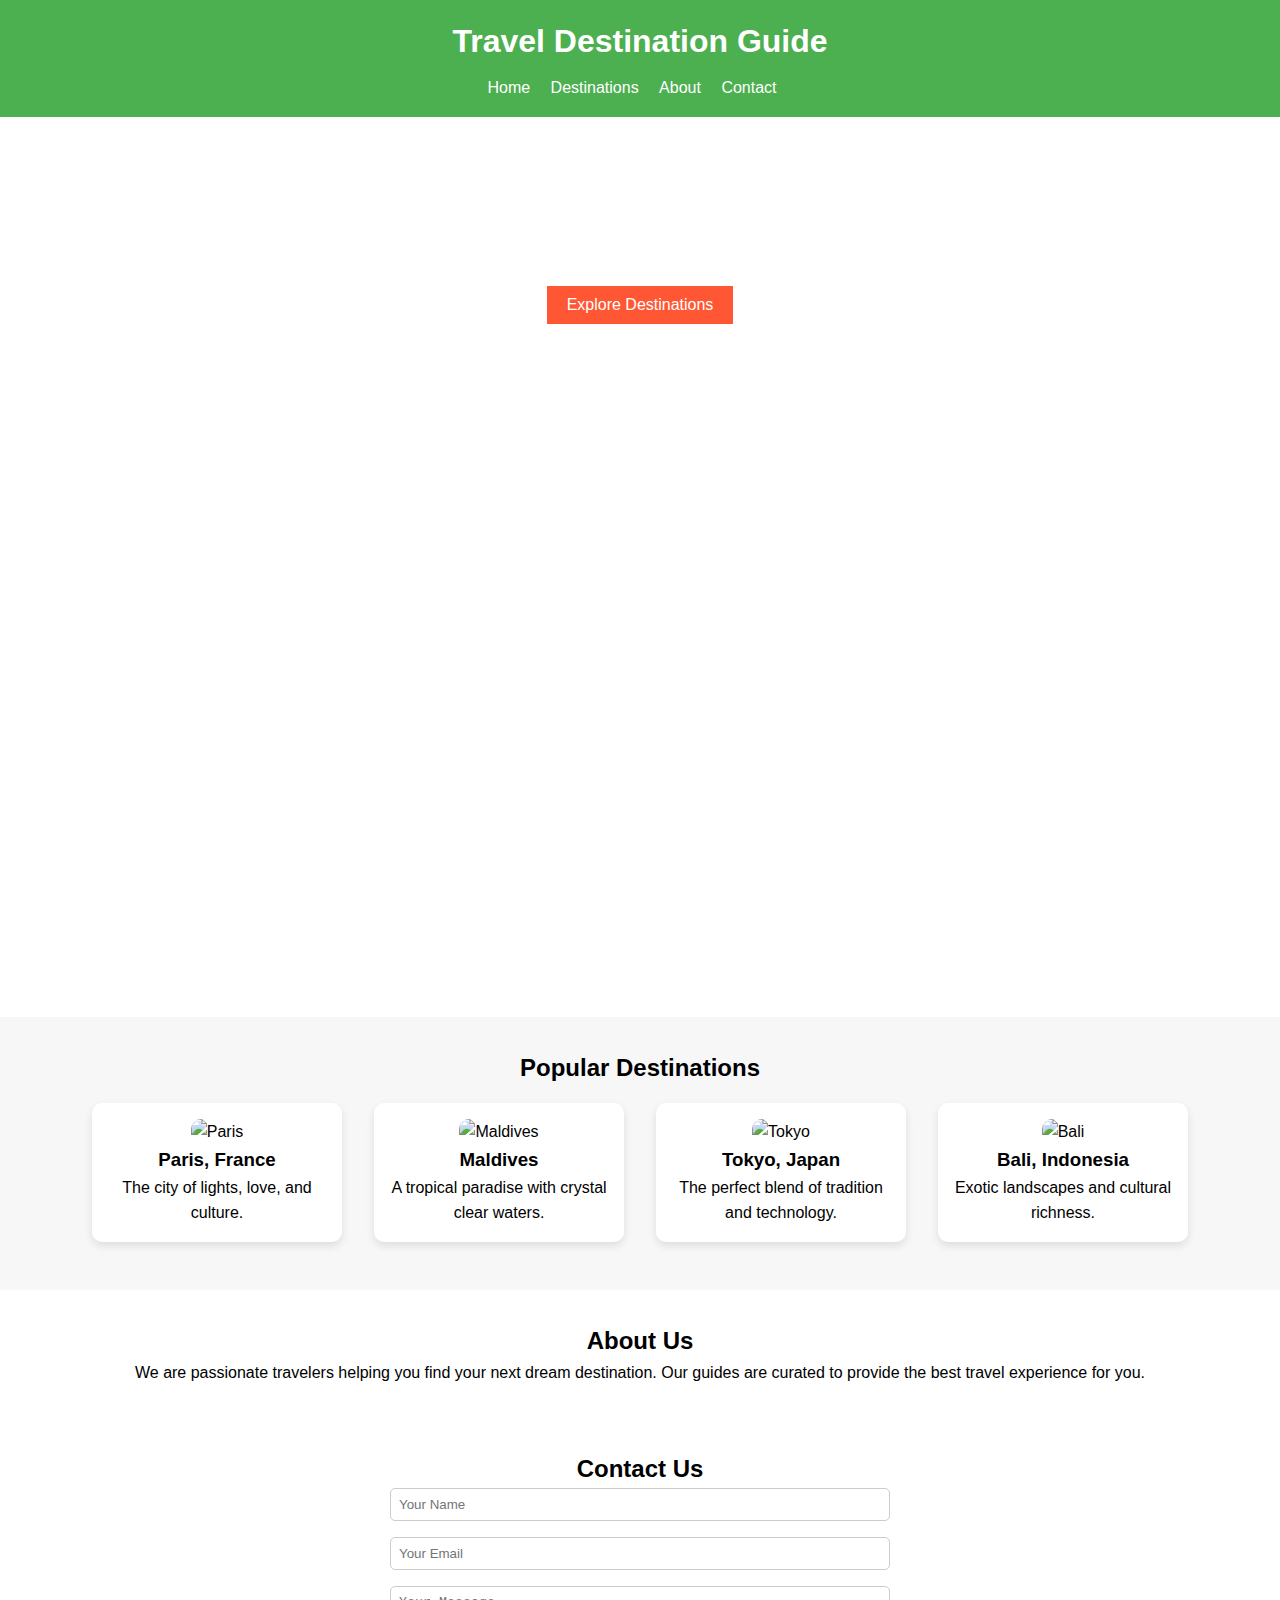
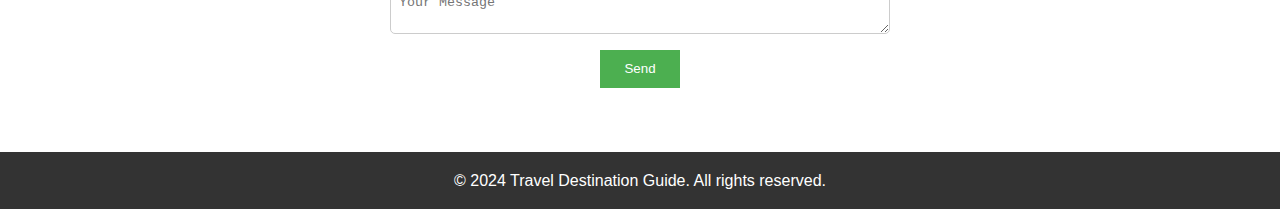
==== index.html @ e7a7a24d "1st code" ====
<!DOCTYPE html>
<html lang="en">
<head>
  <meta charset="UTF-8">
  <meta name="viewport" content="width=device-width, initial-scale=1.0">
  <meta name="description" content="Explore amazing travel destinations around the world.">
  <title>Travel Destination Guide</title>
  <link rel="stylesheet" href="style.css">
</head>
<body>
  <header>
    <h1>Travel Destination Guide</h1>
    <nav>
      <ul>
        <li><a href="#home">Home</a></li>
        <li><a href="#destinations">Destinations</a></li>
        <li><a href="#about">About</a></li>
        <li><a href="#contact">Contact</a></li>
      </ul>
    </nav>
  </header>

  <!-- Home Section -->
  <section id="home" class="section">
    <h2>Discover Your Next Adventure</h2>
    <p>Explore the most beautiful destinations around the globe. From stunning beaches to mesmerizing mountains, we have it all for you.</p>
    <button id="exploreButton">Explore Destinations</button>
  </section>

  <!-- Destinations Section -->
  <section id="destinations" class="section">
    <h2>Popular Destinations</h2>
    <div class="destination-list">
      <div class="destination-card">
        <img src="paris.jpg" alt="Paris">
        <h3>Paris, France</h3>
        <p>The city of lights, love, and culture.</p>
      </div>
      <div class="destination-card">
        <img src="maldives.jpg" alt="Maldives">
        <h3>Maldives</h3>
        <p>A tropical paradise with crystal clear waters.</p>
      </div>
      <div class="destination-card">
        <img src="tokyo.jpg" alt="Tokyo">
        <h3>Tokyo, Japan</h3>
        <p>The perfect blend of tradition and technology.</p>
      </div>
      <div class="destination-card">
        <img src="bali.jpg" alt="Bali">
        <h3>Bali, Indonesia</h3>
        <p>Exotic landscapes and cultural richness.</p>
      </div>
    </div>
  </section>

  <!-- About Us Section -->
  <section id="about" class="section">
    <h2>About Us</h2>
    <p>We are passionate travelers helping you find your next dream destination. Our guides are curated to provide the best travel experience for you.</p>
  </section>

  <!-- Contact Section -->
  <section id="contact" class="section">
    <h2>Contact Us</h2>
    <form id="contact-form">
      <input type="text" placeholder="Your Name" required>
      <input type="email" placeholder="Your Email" required>
      <textarea placeholder="Your Message" required></textarea>
      <button type="submit">Send</button>
    </form>
  </section>

  <footer>
    <p>&copy; 2024 Travel Destination Guide. All rights reserved.</p>
  </footer>

  <!-- Linking the script correctly -->
  <script src="script.js"></script>
</body>
</html>
---- style.css ----
* {
    margin: 0;
    padding: 0;
    box-sizing: border-box;
  }
  
  body {
    font-family: 'Arial', sans-serif;
    line-height: 1.6;
  }
  
  header {
    background: #4CAF50;
    color: white;
    padding: 1rem;
    text-align: center;
  }
  
  header h1 {
    margin-bottom: 0.5rem;
  }
  
  nav ul {
    list-style: none;
    padding: 0;
  }
  
  nav ul li {
    display: inline;
    margin-right: 1rem;
  }
  
  nav ul li a {
    color: white;
    text-decoration: none;
  }
  
  .section {
    padding: 2rem;
    text-align: center;
  }
  
  #home {
    background: url('travel-bg.jpg') no-repeat center center/cover;
    color: white;
    height: 100vh;
  }
  
  #home h2 {
    margin-top: 2rem;
    font-size: 2.5rem;
  }
  
  #home button {
    background-color: #ff5733;
    border: none;
    padding: 10px 20px;
    color: white;
    font-size: 1rem;
    cursor: pointer;
    margin-top: 1rem;
  }
  
  #destinations {
    background-color: #f7f7f7;
  }
  
  .destination-list {
    display: flex;
    justify-content: center;
    flex-wrap: wrap;
  }
  
  .destination-card {
    background: white;
    border-radius: 10px;
    box-shadow: 0 4px 8px rgba(0, 0, 0, 0.1);
    margin: 1rem;
    padding: 1rem;
    width: 250px;
    text-align: center;
  }
  
  .destination-card img {
    width: 100%;
    border-radius: 10px 10px 0 0;
  }
  
  footer {
    background-color: #333;
    color: white;
    text-align: center;
    padding: 1rem;
    margin-top: 2rem;
  }
  
  form {
    display: flex;
    flex-direction: column;
    align-items: center;
  }
  
  form input, form textarea {
    width: 100%;
    max-width: 500px;
    margin-bottom: 1rem;
    padding: 0.5rem;
    border: 1px solid #ccc;
    border-radius: 5px;
  }
  
  form button {
    background-color: #4CAF50;
    color: white;
    padding: 0.7rem 1.5rem;
    border: none;
    cursor: pointer;
  }
  
  form button:hover {
    background-color: #45a049;
  }
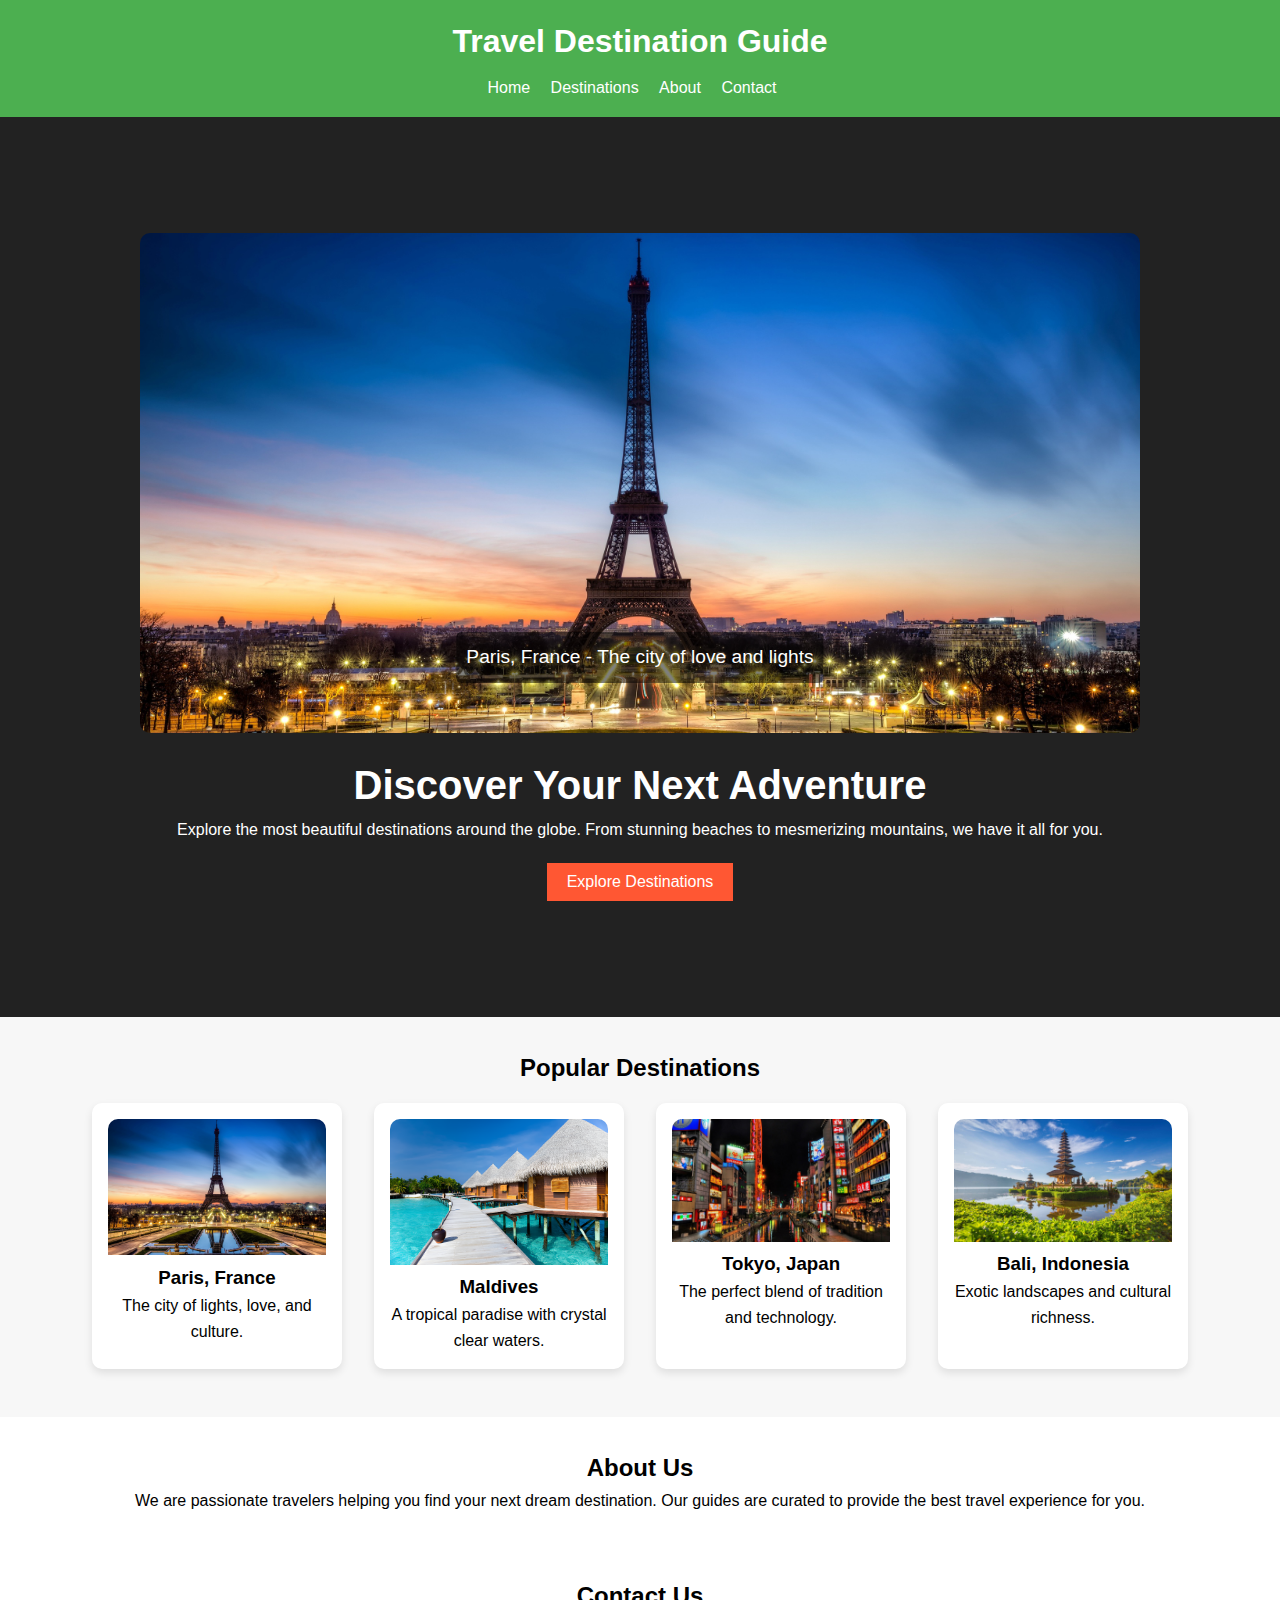
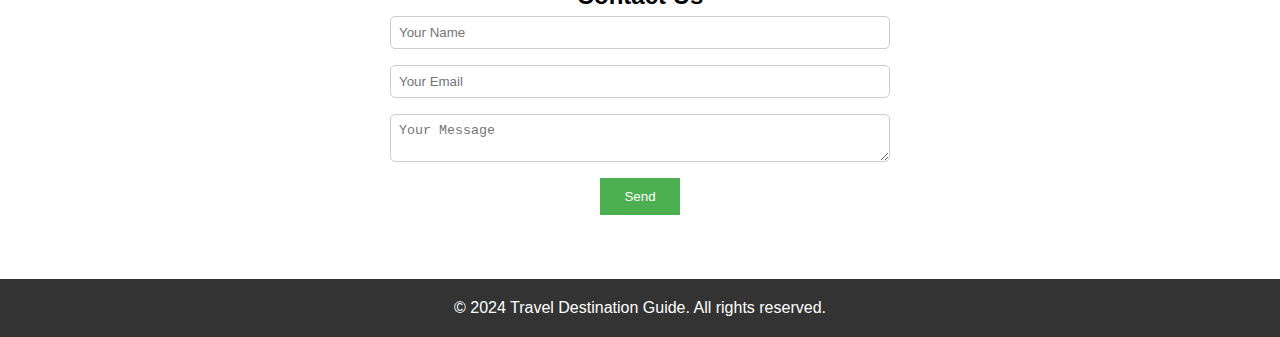
==== commit d91e6030: "2nd code" ====
--- a/index.html
+++ b/index.html
@@ -20,8 +20,26 @@
     </nav>
   </header>
 
-  <!-- Home Section -->
+  <!-- Home Section with Slideshow -->
   <section id="home" class="section">
+    <div class="slideshow-container">
+      <div class="slide fade">
+        <img src="paris.jpg" alt="Paris" class="slide-img">
+        <div class="caption">Paris, France - The city of love and lights</div>
+      </div>
+      <div class="slide fade">
+        <img src="maldives.jpg" alt="Maldives" class="slide-img">
+        <div class="caption">Maldives - Tropical paradise</div>
+      </div>
+      <div class="slide fade">
+        <img src="bali.jpg" alt="Bali" class="slide-img">
+        <div class="caption">Bali, Indonesia - Exotic beauty</div>
+      </div>
+      <div class="slide fade">
+        <img src="tokyo.jpg" alt="Tokyo" class="slide-img">
+        <div class="caption">Tokyo, Japan - Blend of tradition and modernity</div>
+      </div>
+    </div>
     <h2>Discover Your Next Adventure</h2>
     <p>Explore the most beautiful destinations around the globe. From stunning beaches to mesmerizing mountains, we have it all for you.</p>
     <button id="exploreButton">Explore Destinations</button>
--- a/style.css
+++ b/style.css
@@ -41,14 +41,53 @@
   }
   
   #home {
-    background: url('travel-bg.jpg') no-repeat center center/cover;
+    position: relative;
+    height: 100vh;
+    display: flex;
+    flex-direction: column;
+    justify-content: center;
+    align-items: center;
     color: white;
-    height: 100vh;
+    background-color: #222;
   }
   
+/* Updated CSS for the slideshow */
+.slideshow-container {
+    width: 100%;
+    max-width: 1000px;
+    height: 500px; /* Set a fixed height for the slideshow container */
+    position: relative;
+    margin: 0 auto;
+    overflow: hidden; /* Ensure images don't overflow */
+    border-radius: 10px;
+  }
+  
+  .slide {
+    display: none;
+  }
+  
+  .slide-img {
+    width: 100%;
+    height: 100%;
+    object-fit: cover; /* Ensures the image covers the entire container without distorting */
+  }
+  
+  .caption {
+    position: absolute;
+    bottom: 10%;
+    left: 50%;
+    transform: translateX(-50%);
+    color: white;
+    background-color: rgba(0, 0, 0, 0.5);
+    padding: 10px;
+    border-radius: 5px;
+    font-size: 1.2rem;
+  }
+  
+  
   #home h2 {
-    margin-top: 2rem;
     font-size: 2.5rem;
+    margin-top: 20px;
   }
   
   #home button {
@@ -58,7 +97,7 @@
     color: white;
     font-size: 1rem;
     cursor: pointer;
-    margin-top: 1rem;
+    margin-top: 20px;
   }
   
   #destinations {
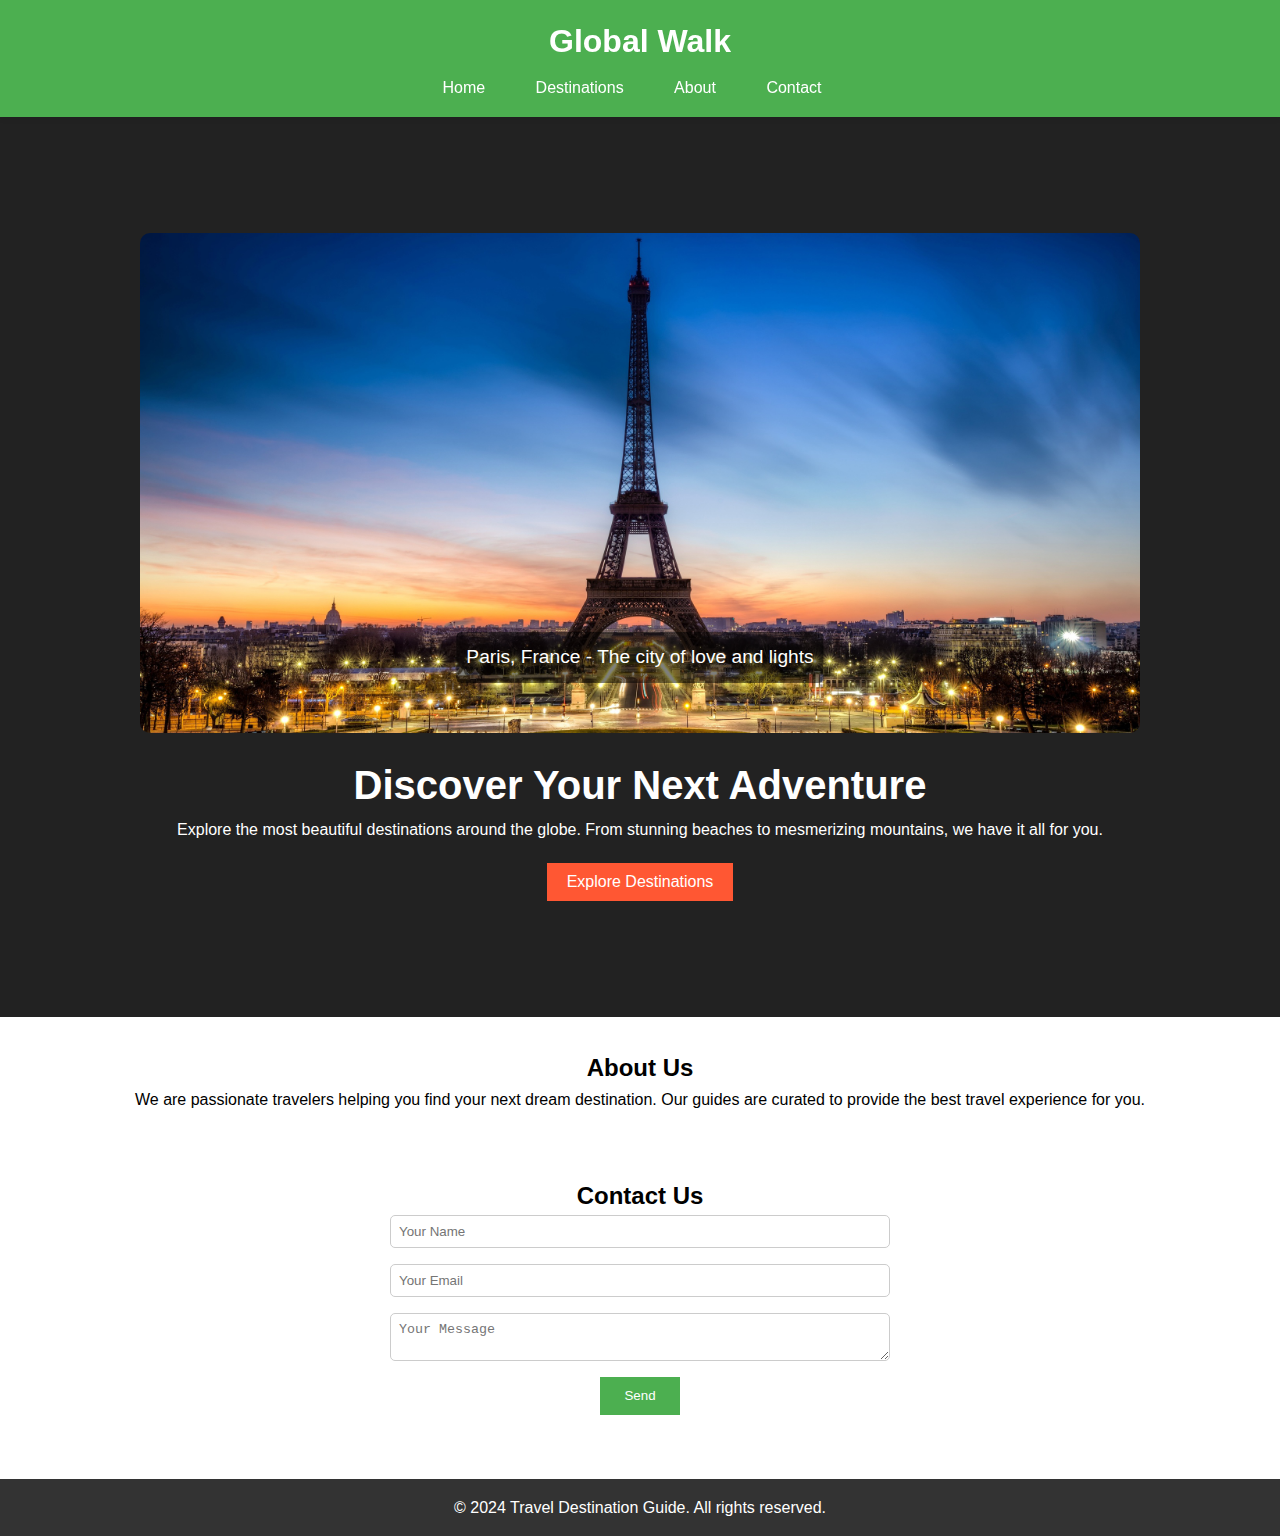
==== commit 342c898d: "Button not working" ====
--- a/index.html
+++ b/index.html
@@ -4,16 +4,16 @@
   <meta charset="UTF-8">
   <meta name="viewport" content="width=device-width, initial-scale=1.0">
   <meta name="description" content="Explore amazing travel destinations around the world.">
-  <title>Travel Destination Guide</title>
+  <title>Global Walk</title>
   <link rel="stylesheet" href="style.css">
 </head>
 <body>
   <header>
-    <h1>Travel Destination Guide</h1>
+    <h1>Global Walk</h1>
     <nav>
       <ul>
-        <li><a href="#home">Home</a></li>
-        <li><a href="#destinations">Destinations</a></li>
+        <li><a href="index.html">Home</a></li>
+        <li><a href="destinations.html">Destinations</a></li>
         <li><a href="#about">About</a></li>
         <li><a href="#contact">Contact</a></li>
       </ul>
@@ -45,33 +45,6 @@
     <button id="exploreButton">Explore Destinations</button>
   </section>
 
-  <!-- Destinations Section -->
-  <section id="destinations" class="section">
-    <h2>Popular Destinations</h2>
-    <div class="destination-list">
-      <div class="destination-card">
-        <img src="paris.jpg" alt="Paris">
-        <h3>Paris, France</h3>
-        <p>The city of lights, love, and culture.</p>
-      </div>
-      <div class="destination-card">
-        <img src="maldives.jpg" alt="Maldives">
-        <h3>Maldives</h3>
-        <p>A tropical paradise with crystal clear waters.</p>
-      </div>
-      <div class="destination-card">
-        <img src="tokyo.jpg" alt="Tokyo">
-        <h3>Tokyo, Japan</h3>
-        <p>The perfect blend of tradition and technology.</p>
-      </div>
-      <div class="destination-card">
-        <img src="bali.jpg" alt="Bali">
-        <h3>Bali, Indonesia</h3>
-        <p>Exotic landscapes and cultural richness.</p>
-      </div>
-    </div>
-  </section>
-
   <!-- About Us Section -->
   <section id="about" class="section">
     <h2>About Us</h2>
@@ -93,7 +66,6 @@
     <p>&copy; 2024 Travel Destination Guide. All rights reserved.</p>
   </footer>
 
-  <!-- Linking the script correctly -->
   <script src="script.js"></script>
 </body>
 </html>
--- a/style.css
+++ b/style.css
@@ -14,6 +14,10 @@
     color: white;
     padding: 1rem;
     text-align: center;
+    position: sticky; /* Make header sticky */
+    top: 0; /* Stick to the top */
+    z-index: 1000; /* Ensure it appears above other content */
+    box-shadow: 0 2px 5px rgba(0, 0, 0, 0.1); /* Optional shadow for depth */
   }
   
   header h1 {
@@ -33,6 +37,12 @@
   nav ul li a {
     color: white;
     text-decoration: none;
+    padding: 10px 15px; /* Adds padding for better click area */
+    transition: background-color 0.3s; /* Smooth transition for hover effect */
+  }
+  
+  nav ul li a:hover {
+    background-color: rgba(255, 255, 255, 0.2); /* Light background on hover */
   }
   
   .section {
@@ -51,8 +61,7 @@
     background-color: #222;
   }
   
-/* Updated CSS for the slideshow */
-.slideshow-container {
+  .slideshow-container {
     width: 100%;
     max-width: 1000px;
     height: 500px; /* Set a fixed height for the slideshow container */
@@ -84,7 +93,6 @@
     font-size: 1.2rem;
   }
   
-  
   #home h2 {
     font-size: 2.5rem;
     margin-top: 20px;
@@ -98,6 +106,11 @@
     font-size: 1rem;
     cursor: pointer;
     margin-top: 20px;
+    transition: background-color 0.3s; /* Smooth transition for hover effect */
+  }
+  
+  #home button:hover {
+    background-color: #e74c3c; /* Darker shade on hover */
   }
   
   #destinations {
@@ -118,6 +131,11 @@
     padding: 1rem;
     width: 250px;
     text-align: center;
+    transition: transform 0.3s; /* Smooth scaling effect on hover */
+  }
+  
+  .destination-card:hover {
+    transform: scale(1.05); /* Slightly scale up on hover */
   }
   
   .destination-card img {
@@ -154,9 +172,24 @@
     padding: 0.7rem 1.5rem;
     border: none;
     cursor: pointer;
+    transition: background-color 0.3s; /* Smooth transition for hover effect */
   }
   
   form button:hover {
-    background-color: #45a049;
+    background-color: #45a049; /* Darker shade on hover */
   }
+  
+  /* Responsive Design */
+  @media (max-width: 768px) {
+    nav ul li {
+      display: block; /* Stack links vertically on small screens */
+      margin: 0.5rem 0;
+    }
+    
+    .destination-card {
+      width: 90%; /* Make cards responsive */
+      max-width: 400px; /* Limit max width */
+    }
+  }
+
   